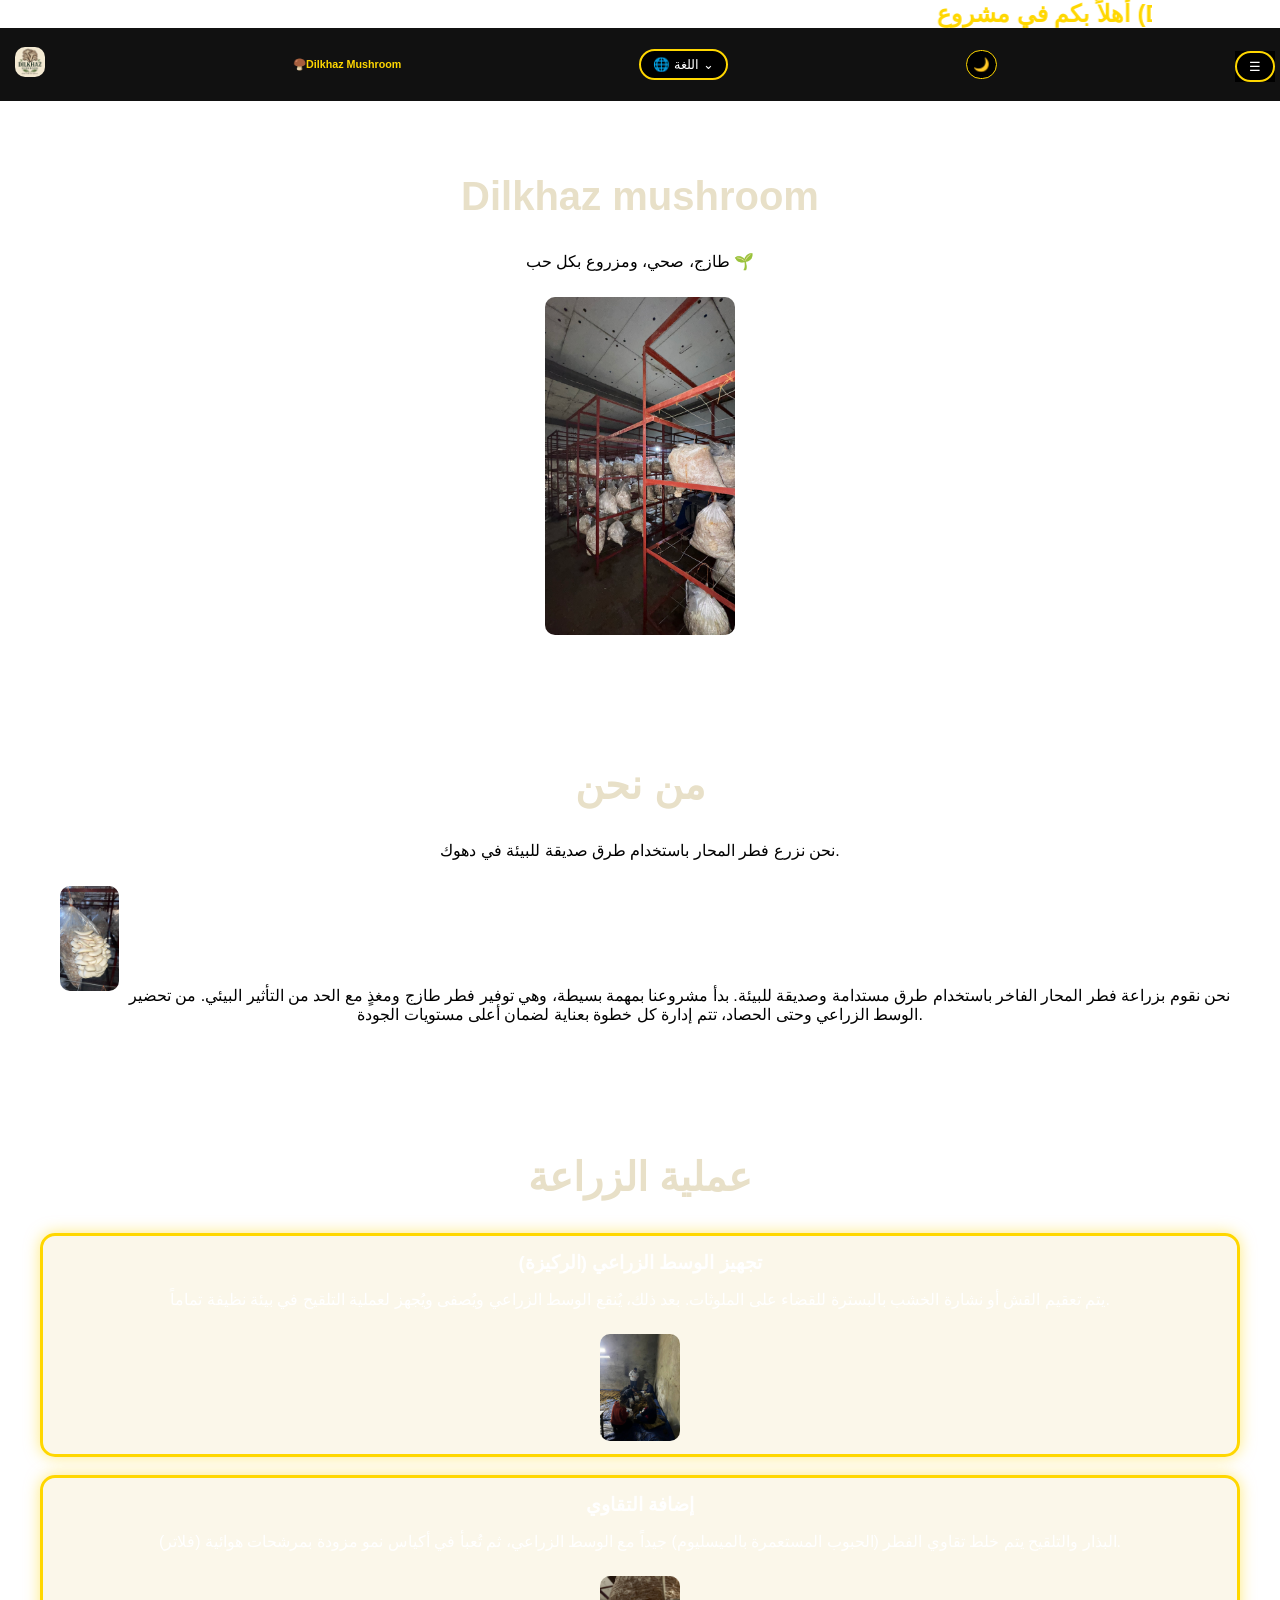
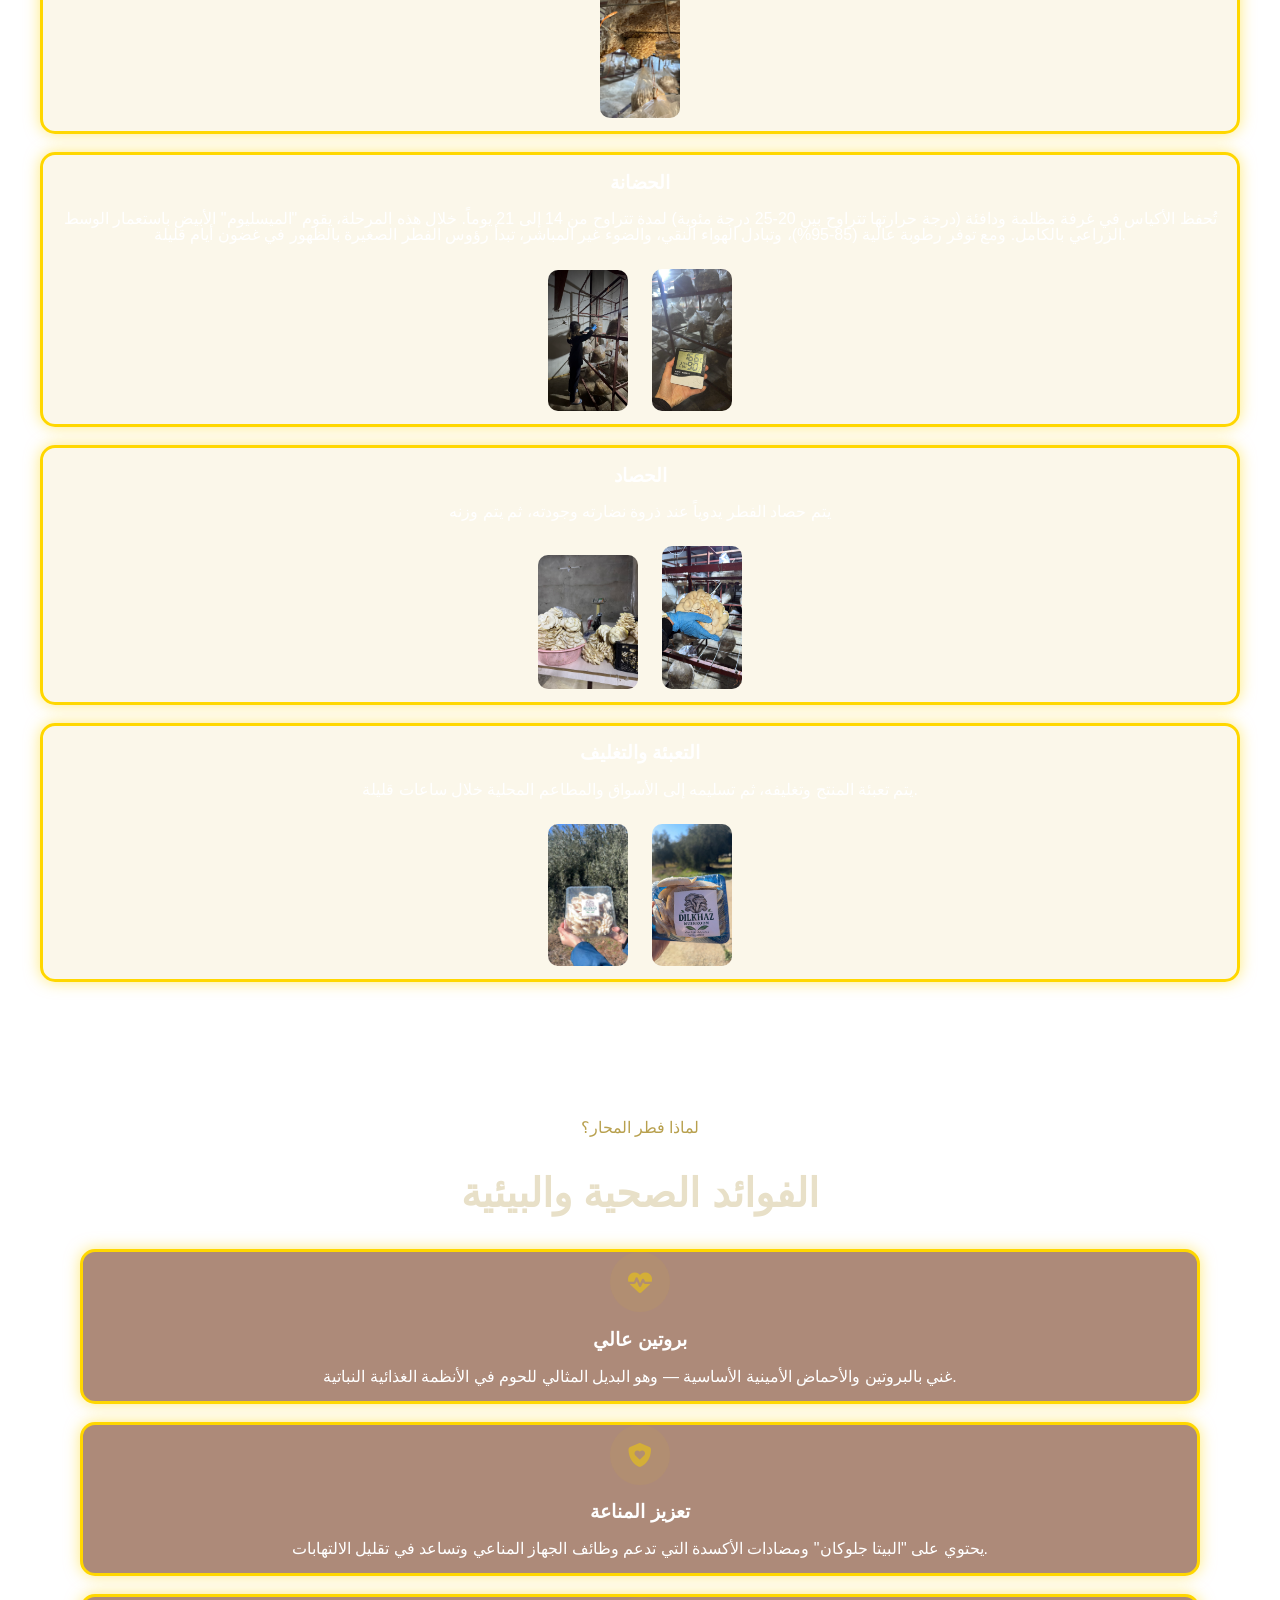
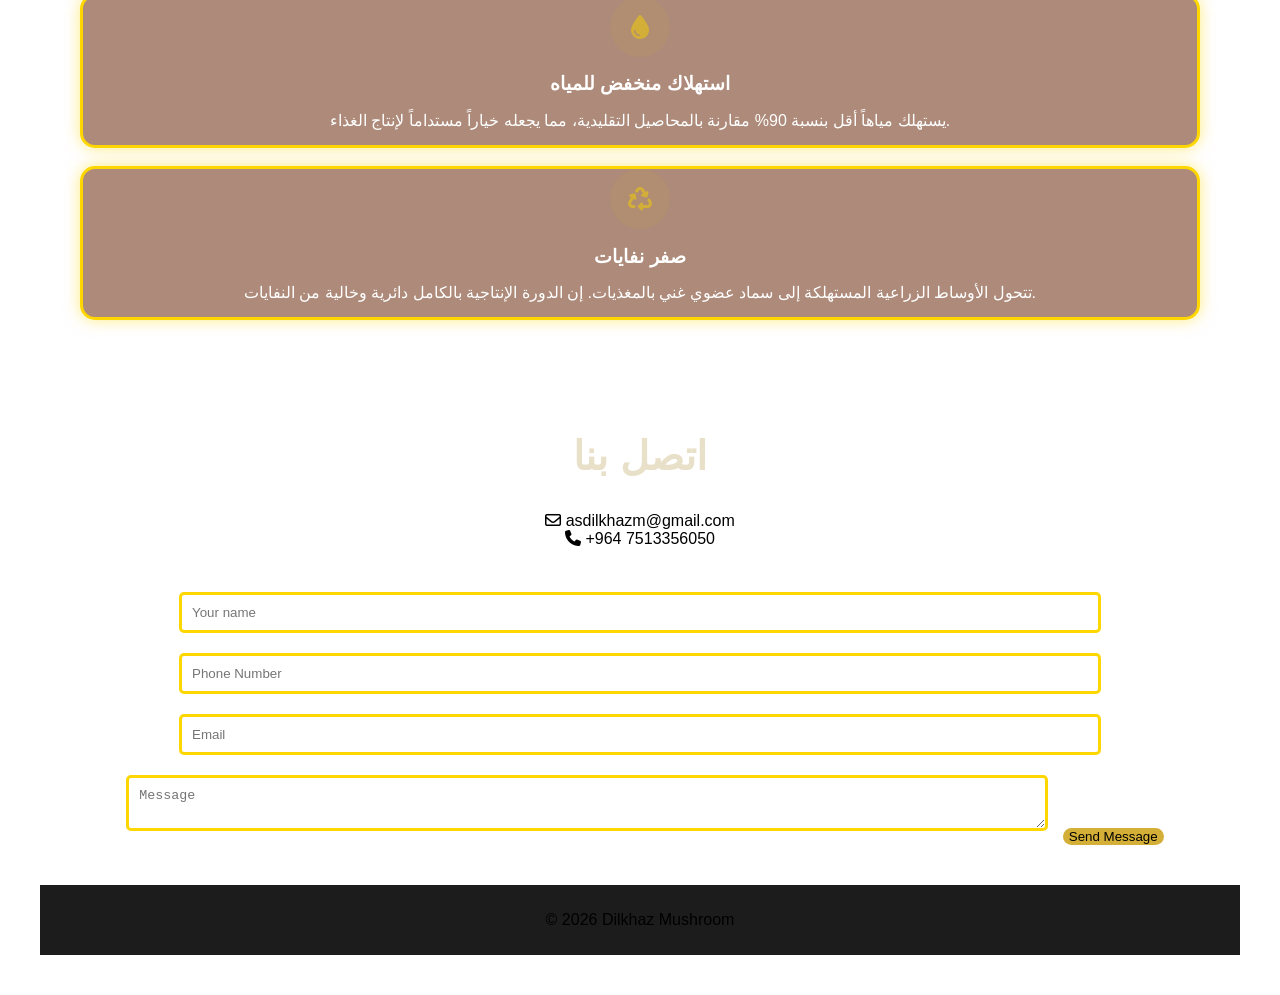
==== ar.html @ 02b61dce "Add files via upload" ====
<!DOCTYPE html>
<html lang="en">
<head>
  <meta charset="UTF-8">
  <meta name="viewport" content="width=device-width, initial-scale=1.0">
  <title>Dilkhaz Mushroom</title>



  <!-- CSS -->
  <link rel="stylesheet" href="style.css">


  <!-- Icons -->
  <link rel="stylesheet" href="https://cdnjs.cloudflare.com/ajax/libs/font-awesome/6.5.0/css/all.min.css">

</head>


<body>
<div class="div1">

    <marquee>أهلاً بكم في مشروع (Dilkhaz Mushrooms) </marquee>

</div>


<header class="header">






<!-- LOGO -->
  <div class="logo-area">
   <a href="https://www.instagram.com/dilkhaz_mushroom?igsh=MWZjbmp4eGR4aWFidQ%3D%3D&utm_source=qr" target="_blank">
     
    <img src="logo.png" class="logo">
    </a>
  </div>
<h6>🍄‍🟫Dilkhaz Mushroom</h6>







<!-- LANGUAGE BUTTON -->
<div class="lang-container">
<button onclick="toggleLang()" class="lang-btn">🌐 اللغة ⌄</button>

      <ul id="langMenu" class="lang-menu">
        <li><a href="ku.html">کوردی</a></li>
        <li><a href="index.html">English</a></li>
        <li><a href="ar.html">العربية</a></li>
      </ul>
    </div>




<!-- RIGHT CONTROLS -->


  <div class="theme-container">
    <button id="themeToggle">🌙</button> </div>

  
  <!-- TOP CONTROLS -->
<div class="top-controls">

  <!-- MENU BUTTON -->
  <button class="menu-btn" onclick="toggleMenu()">☰</button>

  <!-- MENU BOX -->
  <div id="menuList" class="menu-list">

    <a href="#home">الرئيسية</a>
    <a href="#about">من نحن</a>
    <a href="#process">العملية</a>
<a href="#benefits">  فوائد الفطر </a>
    <a href="#contact"> تواصل معنا</a>

  </div>

</div>
   


</header> 



<!-- HOME -->






<section id="home">
    <h2 class="font-display font-bold" style="font-size: 2.5rem; color: #e8e0c8;">Dilkhaz mushroom</h2>



  <p>طازج، صحي، ومزروع بكل حب 🌱</p>
  <img src="pre9.jpeg" width="190">
</section>

<!-- ABOUT -->
<section id="about">
    <h2 class="font-display font-bold" style="font-size: 2.5rem; color: #e8e0c8;">من نحن</h2>


  
  <p>




نحن نزرع فطر المحار باستخدام طرق صديقة للبيئة في دهوك.</p>

<p>  <img src="mush.jpeg" width="59">نحن نقوم بزراعة فطر المحار الفاخر باستخدام طرق مستدامة وصديقة للبيئة.
بدأ مشروعنا بمهمة بسيطة، وهي توفير فطر طازج ومغذٍ مع الحد من التأثير البيئي.
من تحضير الوسط الزراعي وحتى الحصاد، تتم إدارة كل خطوة بعناية لضمان أعلى مستويات الجودة.</p>

</section>

<!-- PROCESS -->


<section id="process">
      <h2 class="font-display font-bold" style="font-size: 2.5rem; color: #e8e0c8;">عملية الزراعة</h2>




<div class="paragraph-box">

  <h3>تجهيز الوسط الزراعي (الركيزة)</h3>
<p>يتم تعقيم القش أو نشارة الخشب بالبسترة للقضاء على الملوثات. بعد ذلك، يُنقع الوسط الزراعي ويُصفى ويُجهز لعملية التلقيح في بيئة نظيفة تماماً.</p>
  <img src="pre.jpeg" width="80">
</div>
<br>
<div class="paragraph-box">

  <h3>إضافة التقاوي</h3>
<p>البذار والتلقيح
يتم خلط تقاوي الفطر (الحبوب المستعمرة بالميسليوم) جيداً مع الوسط الزراعي، ثم تُعبأ في أكياس نمو مزودة بمرشحات هوائية (فلاتر).</p>
  <img src="pre2.jpeg" width="80">
</div>
<br>

<div class="paragraph-box">

  <h3>الحضانة</h3>
<p>
تُحفظ الأكياس في غرفة مظلمة ودافئة (درجة حرارتها تتراوح بين 20-25 درجة مئوية) لمدة تتراوح من 14 إلى 21 يوماً. خلال هذه المرحلة، يقوم "الميسليوم" الأبيض باستعمار الوسط الزراعي بالكامل. ومع توفر رطوبة عالية (85-95%)، وتبادل الهواء النقي، والضوء غير المباشر، تبدأ رؤوس الفطر الصغيرة بالظهور في غضون أيام قليلة.</p>
  <img src="pre3.jpeg" width="80">
  <img src="pre10.jpeg" width="80">
</div>

<br>

<div class="paragraph-box">
  <h3>الحصاد</h3>
<p>يتم حصاد الفطر يدوياً عند ذروة نضارته وجودته، ثم يتم وزنه</p>
  <img src="pre4.jpeg" width="100">
  <img src="pre8.jpeg" width="80">
</div>
<br>
<div class="paragraph-box">
  <h3>التعبئة والتغليف</h3>
<p>يتم تعبئة المنتج وتغليفه، ثم تسليمه إلى الأسواق والمطاعم المحلية خلال ساعات قليلة.</p>

  <img src="pre5.jpeg" width="80">
  <img src="pre6.jpeg" width="80">
</section>
</div>


<section id="benefits">


<!-- Benefits -->
   <section id="benefits" class="section-dark">
    <div class="max-w-6xl mx-auto px-6 py-24">
     <div class="text-center mb-16 scroll-reveal">
      <p class="text-sm tracking-[0.3em] uppercase font-medium mb-4" style="color: #b8a04e;">لماذا فطر المحار؟</p>
      <h2 class="font-display font-bold" style="font-size: 2.5rem; color: #e8e0c8;">الفوائد الصحية والبيئية</h2>



<!-- Card 1: High Protein -->
<div class="card">
    <div class="icon-container">
        <i class="fa-solid fa-heart-pulse"></i>
    </div>
    <h3>بروتين عالي</h3>
    <p>غني بالبروتين والأحماض الأمينية الأساسية — وهو البديل المثالي للحوم في الأنظمة الغذائية النباتية.</p>
</div>
<br>

<!-- Card 2: Immune Boost -->
<div class="card">
    <div class="icon-container">
        <i class="fa-solid fa-shield-heart"></i>
    </div>
    <h3>تعزيز المناعة</h3>
    <p>يحتوي على "البيتا جلوكان" ومضادات الأكسدة التي تدعم وظائف الجهاز المناعي وتساعد في تقليل الالتهابات.</p>
</div> 
<br>

<!-- Card 3: Low Water Use -->
<div class="card">
    <div class="icon-container">
        <!-- ئەڤە ئایکۆنێ دلوپا ئاڤێ یە -->
        <i class="fa-solid fa-droplet"></i>
    </div>
    <h3>استهلاك منخفض للمياه</h3>
    <p>يستهلك مياهاً أقل بنسبة 90% مقارنة بالمحاصيل التقليدية، مما يجعله خياراً مستداماً لإنتاج الغذاء.</p>
</div>
<br>

<!-- Card 4: Zero Waste -->
<div class="card">
    <div class="icon-container">
        <!-- ئەڤە ئایکۆنێ دووبارە بکارئینانێ یە (Recycle) -->
        <i class="fa-solid fa-recycle"></i>
    </div>
    <h3>صفر نفايات</h3>
    <p>تتحول الأوساط الزراعية المستهلكة إلى سماد عضوي غني بالمغذيات. إن الدورة الإنتاجية بالكامل دائرية وخالية من النفايات.</p>
</div>

</section>







<!-- CONTACT -->
<section id="contact">
      <h2 class="font-display font-bold" style="font-size: 2.5rem; color: #e8e0c8;">اتصل بنا</h2>


  <p>
    <i class="fa-regular fa-envelope"></i> asdilkhazm@gmail.com <br>
    <i class="fa-solid fa-phone"></i> +964 7513356050
  </p>


  <a href="https://www.instagram.com/dilkhaz_mushroom" target="_blank">
    <i class="fab fa-instagram"></i> Dilkhaz Mushroom
  </a>

 <!-- ناڤ نیشانا فۆرمێ بگوهۆڕە بۆ ئەڤێ -->
<form action="https://api.web3forms.com/submit" method="POST">

    <!-- ئەڤ کۆدێ ل خوارێ ل دەسپێکا فۆرمێ زێدە بکە و و کلیل خۆ ل جھێ Access_Key دانیە -->
    <input type="hidden" name="access_key" value="تێرە کلیلەکا خۆ دانیە">

    <!-- دڤێت هەر خانەکا (input) ناڤەکێ (name) هەبیت دا پێزانین بهێن -->
    <input type="text" name="name" placeholder="Your name" required>
    <input type="text" name="phone" placeholder="Phone Number" required>
    <input type="email" name="email" placeholder="Email" required>
    <textarea name="message" placeholder="Message" required></textarea>

    <button type="submit">Send Message</button>
</form>
</section>

<footer>
  <p>&copy; 2026 Dilkhaz Mushroom</p>
</footer>

<!-- JAVASCRIPT -->
<script>
function toggleMenu() {
  let menu = document.getElementById("menuList");
  menu.style.display = (menu.style.display === "block") ? "none" : "block";
}

function toggleLang() {
  let menu = document.getElementById("langMenu");
  menu.style.display = (menu.style.display === "block") ? "none" : "block";
}

// DARK MODE
const toggle = document.getElementById("themeToggle");

if (localStorage.getItem("theme") === "dark") {
  document.body.classList.add("dark");
  toggle.innerHTML = "☀️";
}

toggle.onclick = function () {
  document.body.classList.toggle("dark");

  if (document.body.classList.contains("dark")) {
    localStorage.setItem("theme", "dark");
    toggle.innerHTML = "☀️";
  } else {
    localStorage.setItem("theme", "light");
    toggle.innerHTML = "🌙";
  }
};
</script>
<script>
function toggleMenu() {
  document.getElementById("menuList").classList.toggle("active");
}
</script>
<script>
function toggleLang() {
  document.getElementById("langMenu").style.display =
    document.getElementById("langMenu").style.display === "block"
    ? "none"
    : "block";
}
</script>
<script>
function toggleMenu() {
  let menu = document.getElementById("menuList");

  if (menu.style.display === "block") {
    menu.style.display = "none";
  } else {
    menu.style.display = "block";
  }
}
</script>



</body>
</html>
---- style.css ----
body {
  margin: 0;
  font-family: Arial;
  background: #0b0b05;
  color: white;
}




/* HEADER */
.header {
  display: flex;
  justify-content: space-between;
  align-items: center;
  padding: 5px;
  background: #111;



position:sticky;
top:0;

}


/* LOGO */
.logo {
  color: #d4af37;
  font-size: 5px;
}

h1, h2 ,h6{
  color: gold;
}

section {
  padding: 40px;
  text-align: center;
}
img {
  margin: 10px;
  border-radius: 10px;
}

input, textarea {
  width: 80%;
  padding: 10px;
  margin: 10px;
  border-radius: 5px;
  border: none;
border: 3px solid gold; 
}

footer {
  background: #1c1c1c;
  padding: 10px;
}


/* Default = Light mode */
body {
  background-color: white;
  color: black;
  transition: 0.3s;
}

/* Dark mode */
body.dark {
  background-color: #121212;
  color: white;
}

/* Example card */
.card {
  background: #f5f5f5;
  padding: 10px;
}

body.dark .card {
  background: #1e1e1e;
}


li{display:inline-block;
margin:20px 20px;
}
.icons{

font-size:40px;
display:inline;
margin-left:200px;

}

a:link{color:white;}
a:visited{color:white;}
a:hover{color:red;
background-color:
#397F31;
padding: 10px 20px;}
a:active{color:red;}

a{text-decoration:none;}
div.album img{
height:200px;
width:300px;}



body {
  margin: 0;
  font-family: Arial;
}
/* LOGO CENTER */
.logo-area {
  text-align: left;
}
.logo {
  width: 30px;
}









/* TOP RIGHT BUTTONS */
.top-controls {
  position: relative;
background-color: black;


  right: 0px;
  top: 2px;
  display: flex;
  gap: 10px;
}


/* BUTTON STYLE */
.top-controls button {
  background-color: black;
  color: white;
  border: 2px solid gold;
  padding: 6px 12px;
  border-radius: 20px;
  cursor: pointer;
}








/* LIGHT MODE */
.light-mode {
  background: white;
  color: black;
}

.light-mode .header {
  background: #f5f5f5;
  color: black;
}

.light-mode nav a {
  color: black;
}

.menu-list {
  position: fixed;
  top: 0;
  right: -250px; /* hidden */
  width: 250px;
  height: 100%;
  background-color: black;
  transition: 0.3s;
background: black;
}


.menu-list {
  display: none;
  position: absolute;
  top: 45px;
  right: 0;
  background-color: #000;
  width: 150px;
  border-radius: 10px;
  box-shadow: 0 0 10px rgba(0,0,0,0.5);
}






.menu-list a {
  display: block;
background: #000;   /* black background */
  color: white;
  padding: 12px;
margin: 5px 5px;   /* space between items */
  border-radius: 10px;
  text-decoration: none;
}



.menu-list a.active {
  background: yellow;
  color: black;
}







.lang-box {
  position: relative;
}

.lang-btn {
  background: black;
  color: white;
  border: 2px solid gold;
  padding: 6px 12px;
  border-radius: 20px;
  cursor: pointer;
}

/* DROPDOWN BOX */
.lang-menu {
  display: none;
  position: absolute;
  top: 45px;
  center: 46px;
  background: #111;
  border-radius: 10px;
  width: 120px;
  box-shadow: 0 0 10px rgba(0,0,0,0.5);
}

/* ITEMS */
.lang-menu p {
  margin: 0;
  padding: 15px;
  color: white;
  cursor: pointer;
  text-align: center;
}

.lang-menu p:hover {
  background: #222;
}

.paragraph-box 
{background:rgba(212, 175, 55, 0.1);/* rich brown */
padding: 0px;
margin: 0px;
border: 3px solid gold;/* thick gold border */
border-radius: 15px;
color: #fff;
text-align: center;
line-height: 1;
box-shadow: 0 0 15px rgba(255,215,0,0.5);
}

/* TEXT BOX*/


.div1 {

  width: 90%; /* nice spacing */
display: flex;
}

/* MARQUEE TEXT */

.div1 marquee {

  color: gold;

  font-size: 24px;

  font-weight: bold;


}


button {
  background: #d4af37; /* gold */
  color: black;
  border: none;
border-radius: 20px;
  
  
  cursor: pointer;
}

/* Hover effect (nice) */
button:hover {
  background: #ffd700; /* brighter gold */
}



.icon-container {
    background-color: rgba(212, 175, 55, 0.1); /* رەنگێ زەفتێ کاڵ بۆ پاشبنەما */
    width: 100px;
    height: 100px;
    border-radius: 50%; /* بۆ ئەوەی ببیتە بازنە */
    display: flex;
    justify-content: center;
    align-items: center;
    margin: 0 auto 15px; /* بۆ ئێکستن و دویرکەفتن ژ نڤیسێ */
}

.icon-container i {
    color: #d4af37; /* رەنگێ ئایکۆنی (زەفتی) */
    font-size: 24px;
}


/* ئەڤە بۆ درستکرنا بازنێ دەوروبەری ئایکۆنی یە */
.icon-container {
    background-color: rgba(212, 175, 55, 0.1); /* رەنگێ زەفتێ کاڵ بۆ پاشبنەما */
    width: 60px;
    height: 60px;
    border-radius: 50%; /* بۆ ئەوی ببیتە بازنە */
    display: flex;
    justify-content: center;
    align-items: center;
    margin: 0 auto 15px; /* بۆ ئێکستن و دویرکەفتن ژ نڤیسێ */

}

/* ئەڤە بۆ رەنگ و مەزناهیا ئایکۆنی یە */
.icon-container i {
    color: #d4af37; /* رەنگێ زەفتی یێ ئایکۆنی */
    font-size: 24px;

}

.card {
  background:#AD8A79;              /* rich brown */
  padding: 0px;
  margin: 0px;
  border: 3px solid gold;          /* thick gold border */
  border-radius: 15px;
  color: #fff;
  text-align: center;
  line-height: 1;
  box-shadow: 0 0 15px rgba(255,215,0,0.5);
}

--------



-----------
.theme-container {
  position: absolute;
  top: 10px;
  left: 10px; /* LEFT side like your image */
  display: flex;
  flex-direction: column; /* one under another */
  gap: 10px;
}

/* same button style */
.theme-container button,
.lang-control {
  background: black;
  color: white;
  border: 1px solid gold;
  padding: 6px 6px;
  border-radius: 20px;
  cursor: pointer;
}

/* optional hover */
.theme-container button:hover,
.lang-control:hover {
  background: #222;
}
---------------------------
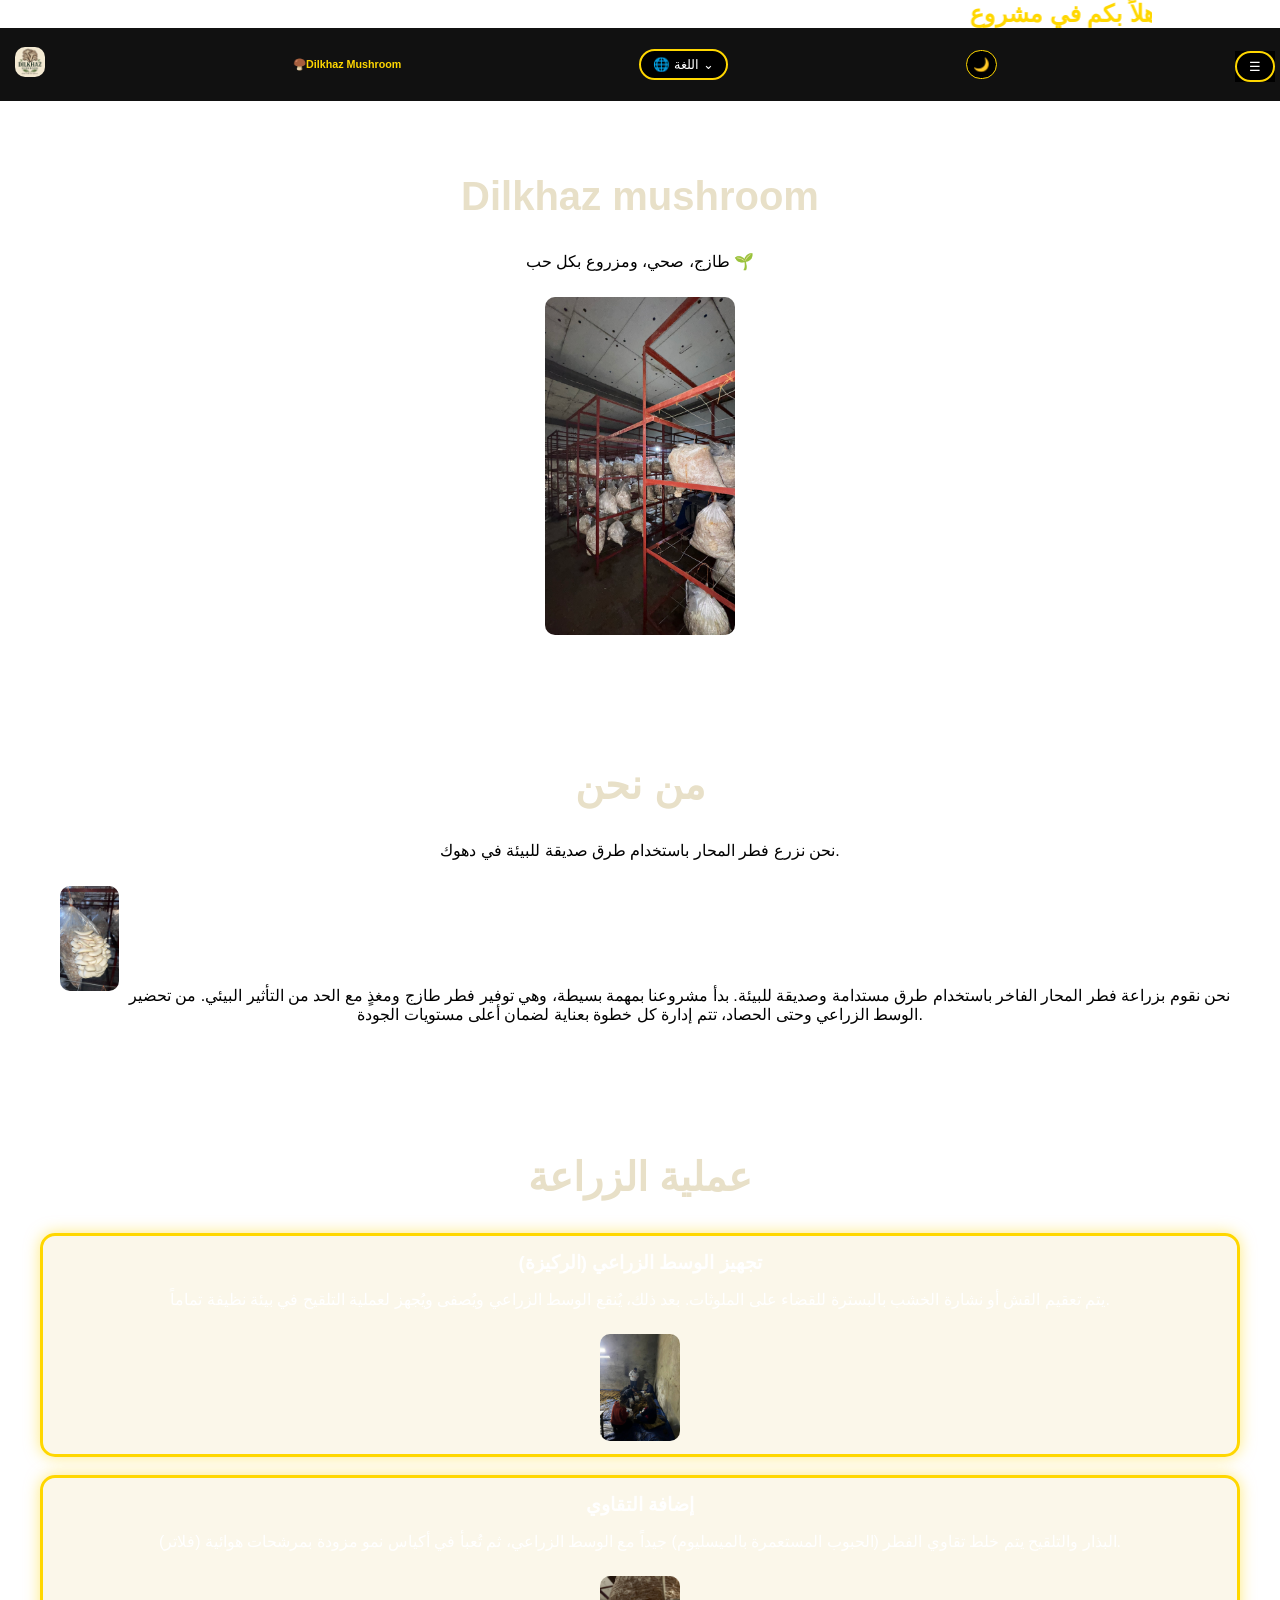
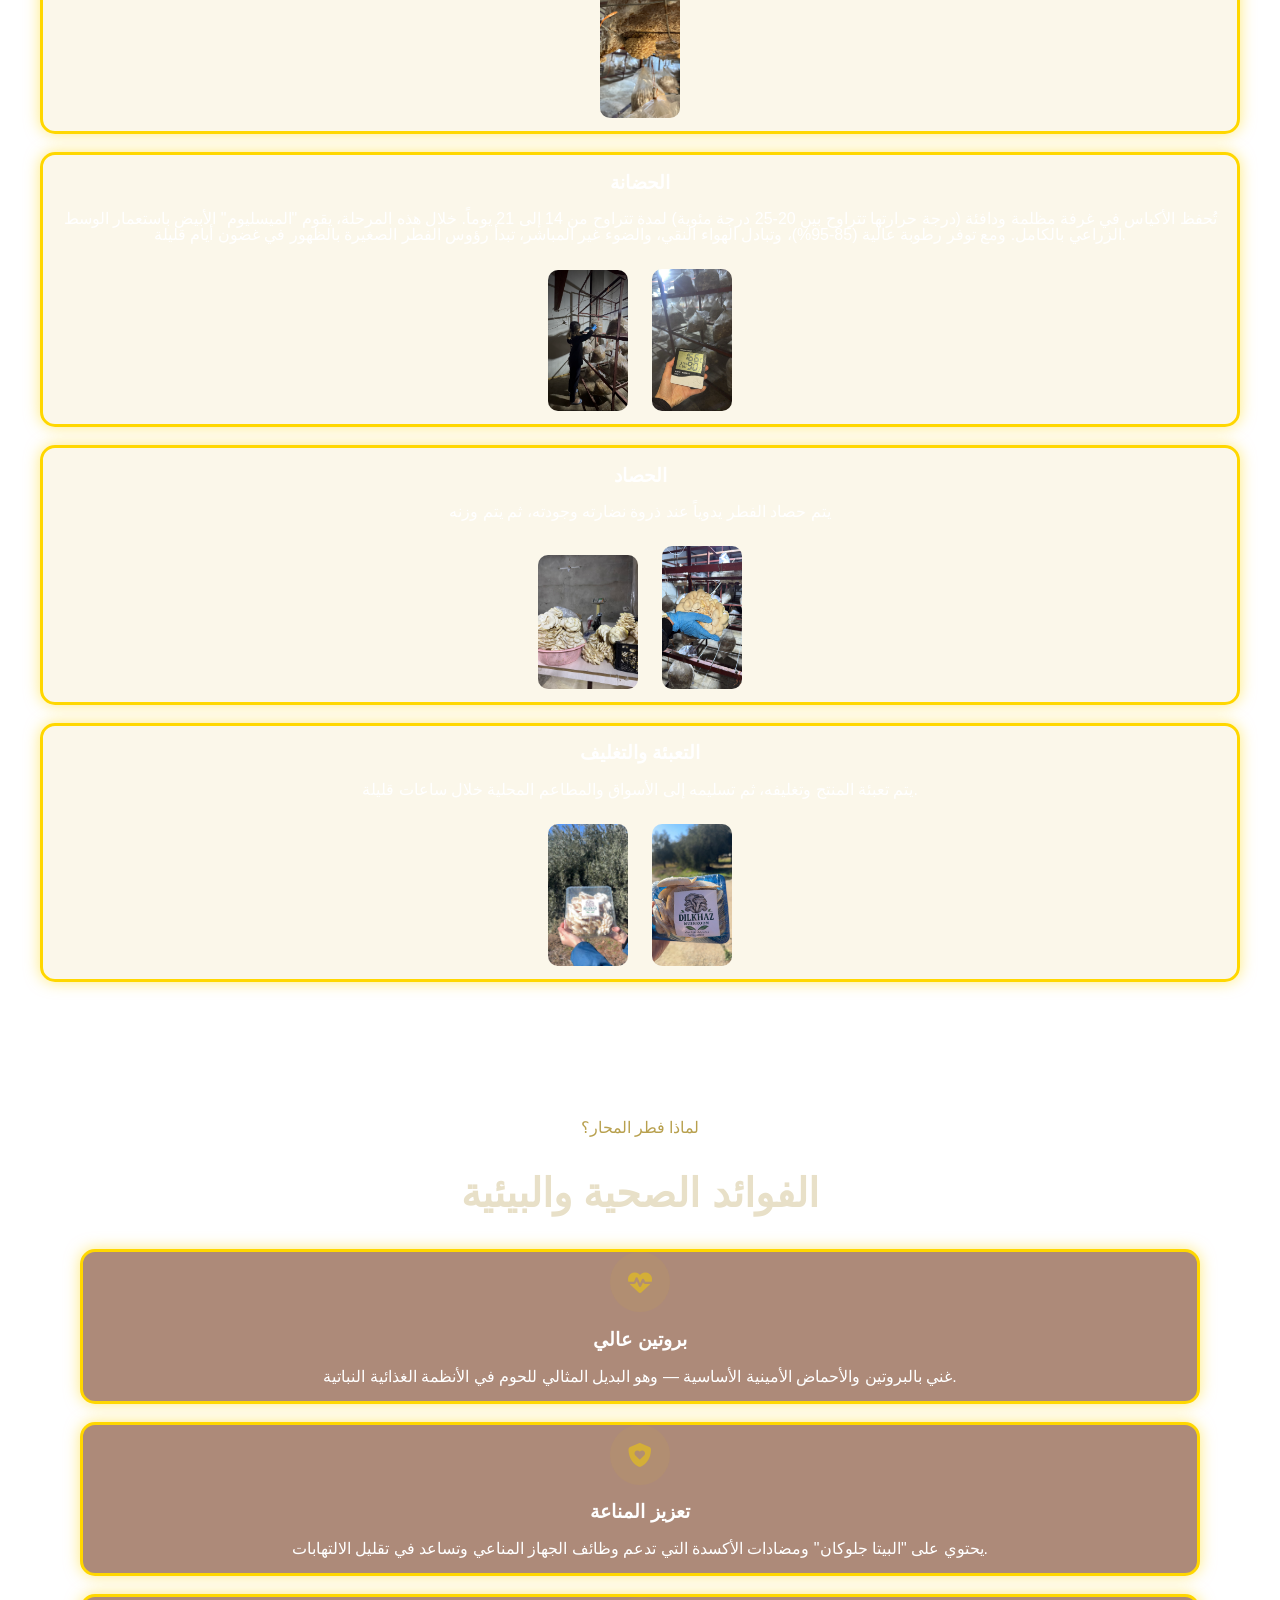
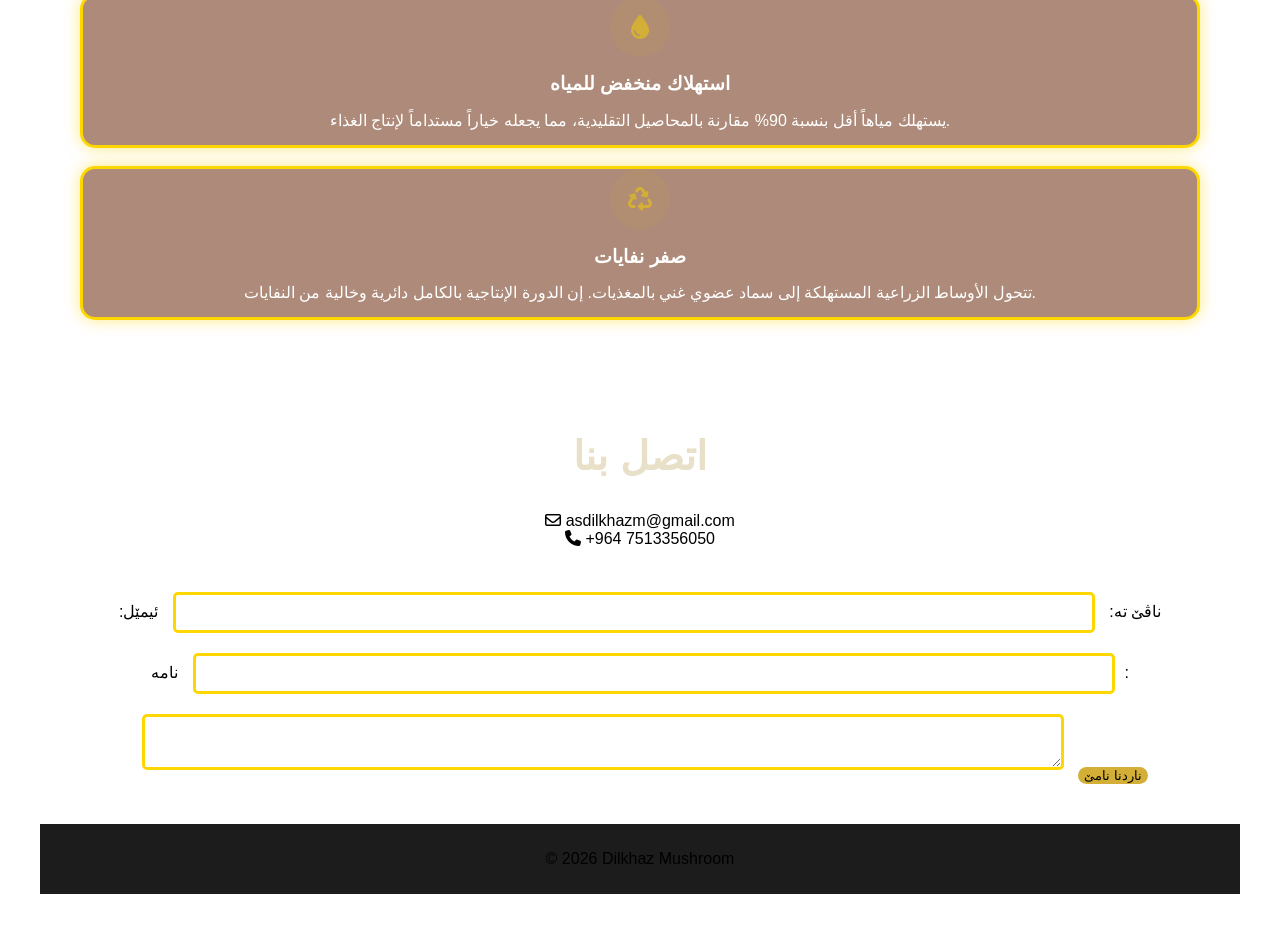
==== commit 7e45accc: "Replace old contact form with new Netlify form" ====
--- a/ar.html
+++ b/ar.html
@@ -257,20 +257,27 @@
     <i class="fab fa-instagram"></i> Dilkhaz Mushroom
   </a>
 
- <!-- ناڤ نیشانا فۆرمێ بگوهۆڕە بۆ ئەڤێ -->
-<form action="https://api.web3forms.com/submit" method="POST">
-
-    <!-- ئەڤ کۆدێ ل خوارێ ل دەسپێکا فۆرمێ زێدە بکە و و کلیل خۆ ل جھێ Access_Key دانیە -->
-    <input type="hidden" name="access_key" value="تێرە کلیلەکا خۆ دانیە">
-
-    <!-- دڤێت هەر خانەکا (input) ناڤەکێ (name) هەبیت دا پێزانین بهێن -->
-    <input type="text" name="name" placeholder="Your name" required>
-    <input type="text" name="phone" placeholder="Phone Number" required>
-    <input type="email" name="email" placeholder="Email" required>
-    <textarea name="message" placeholder="Message" required></textarea>
-
-    <button type="submit">Send Message</button>
+
+
+
+  
+
+
+  <form name="contact" method="POST" data-netlify="true">
+    
+    <label>ناڤێ تە:</label>
+    <input type="text" name="name" required>
+
+    <label>ئیمێل:</label>
+    <input type="email" name="email" required>
+
+    <label>نامە:</label>
+    <textarea name="message" required></textarea>
+
+    <button type="submit">ناردنا نامێ</button>
 </form>
+
+  
 </section>
 
 <footer>
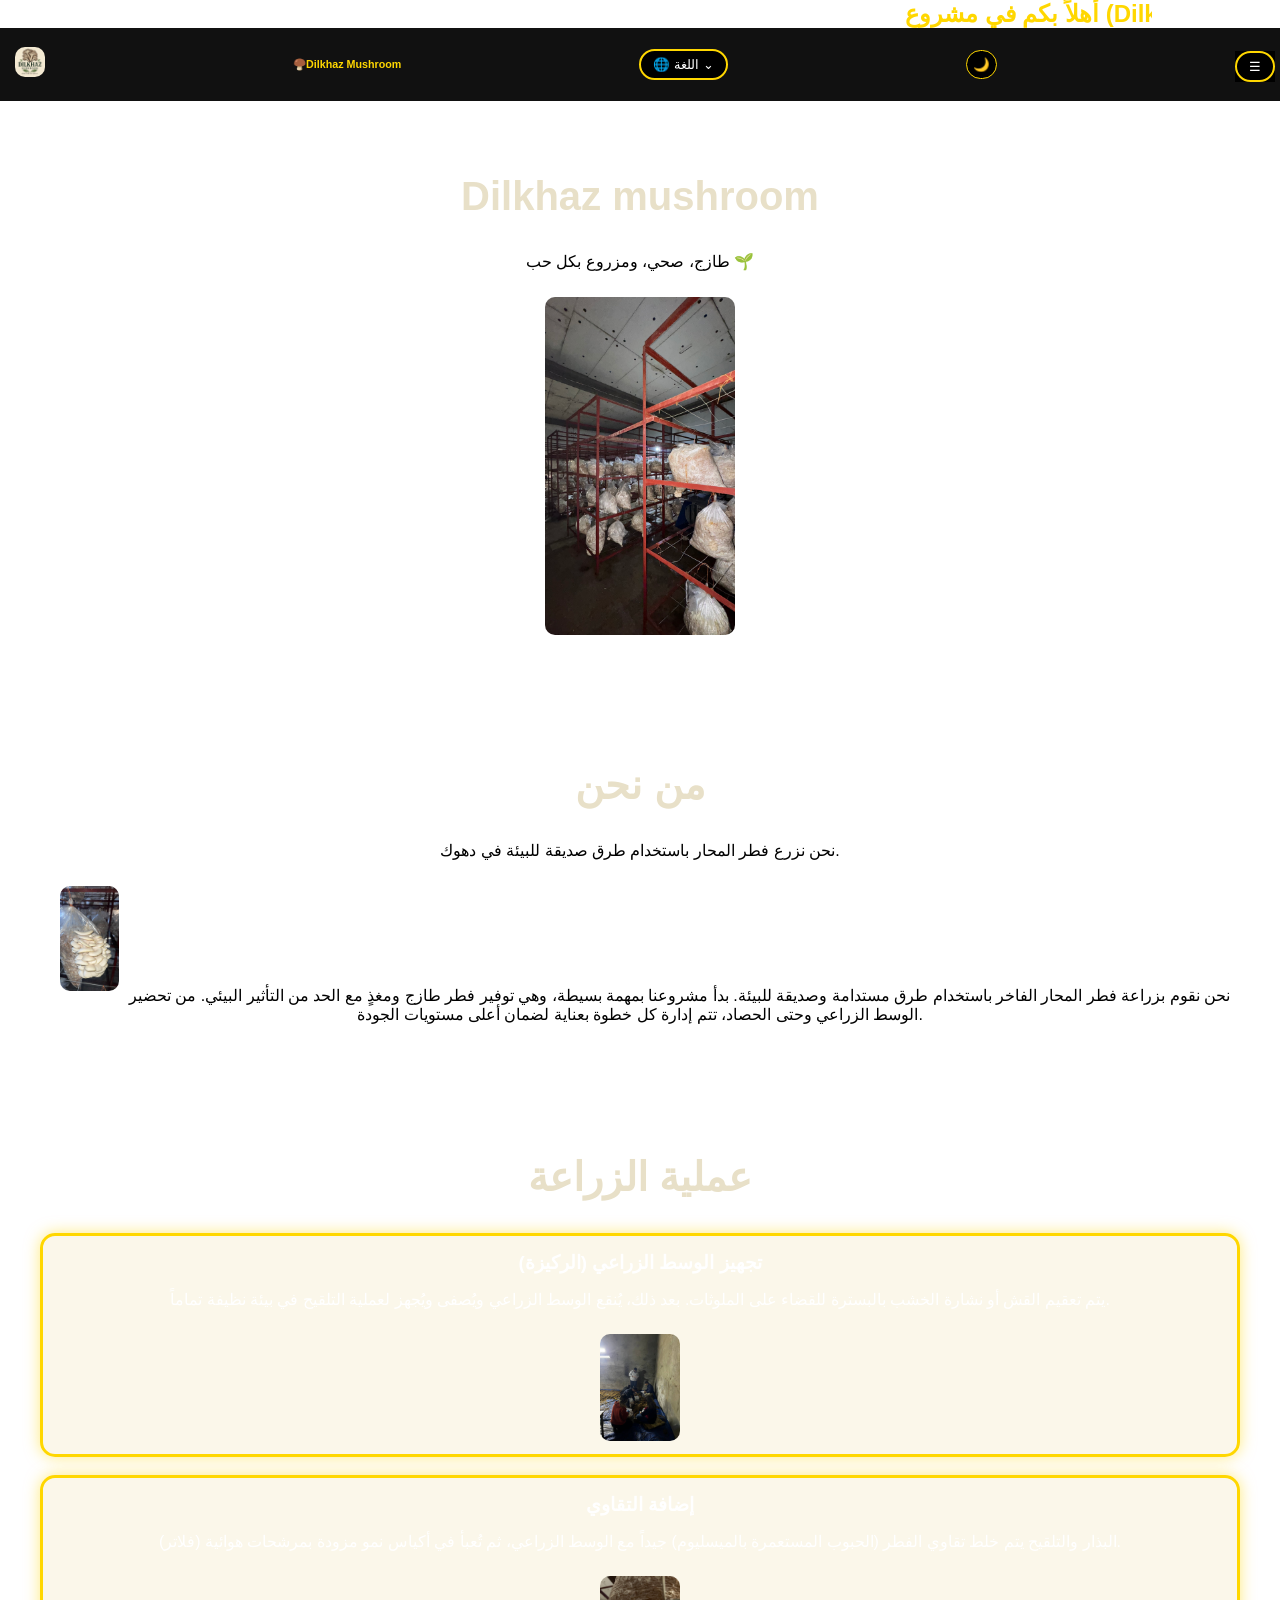
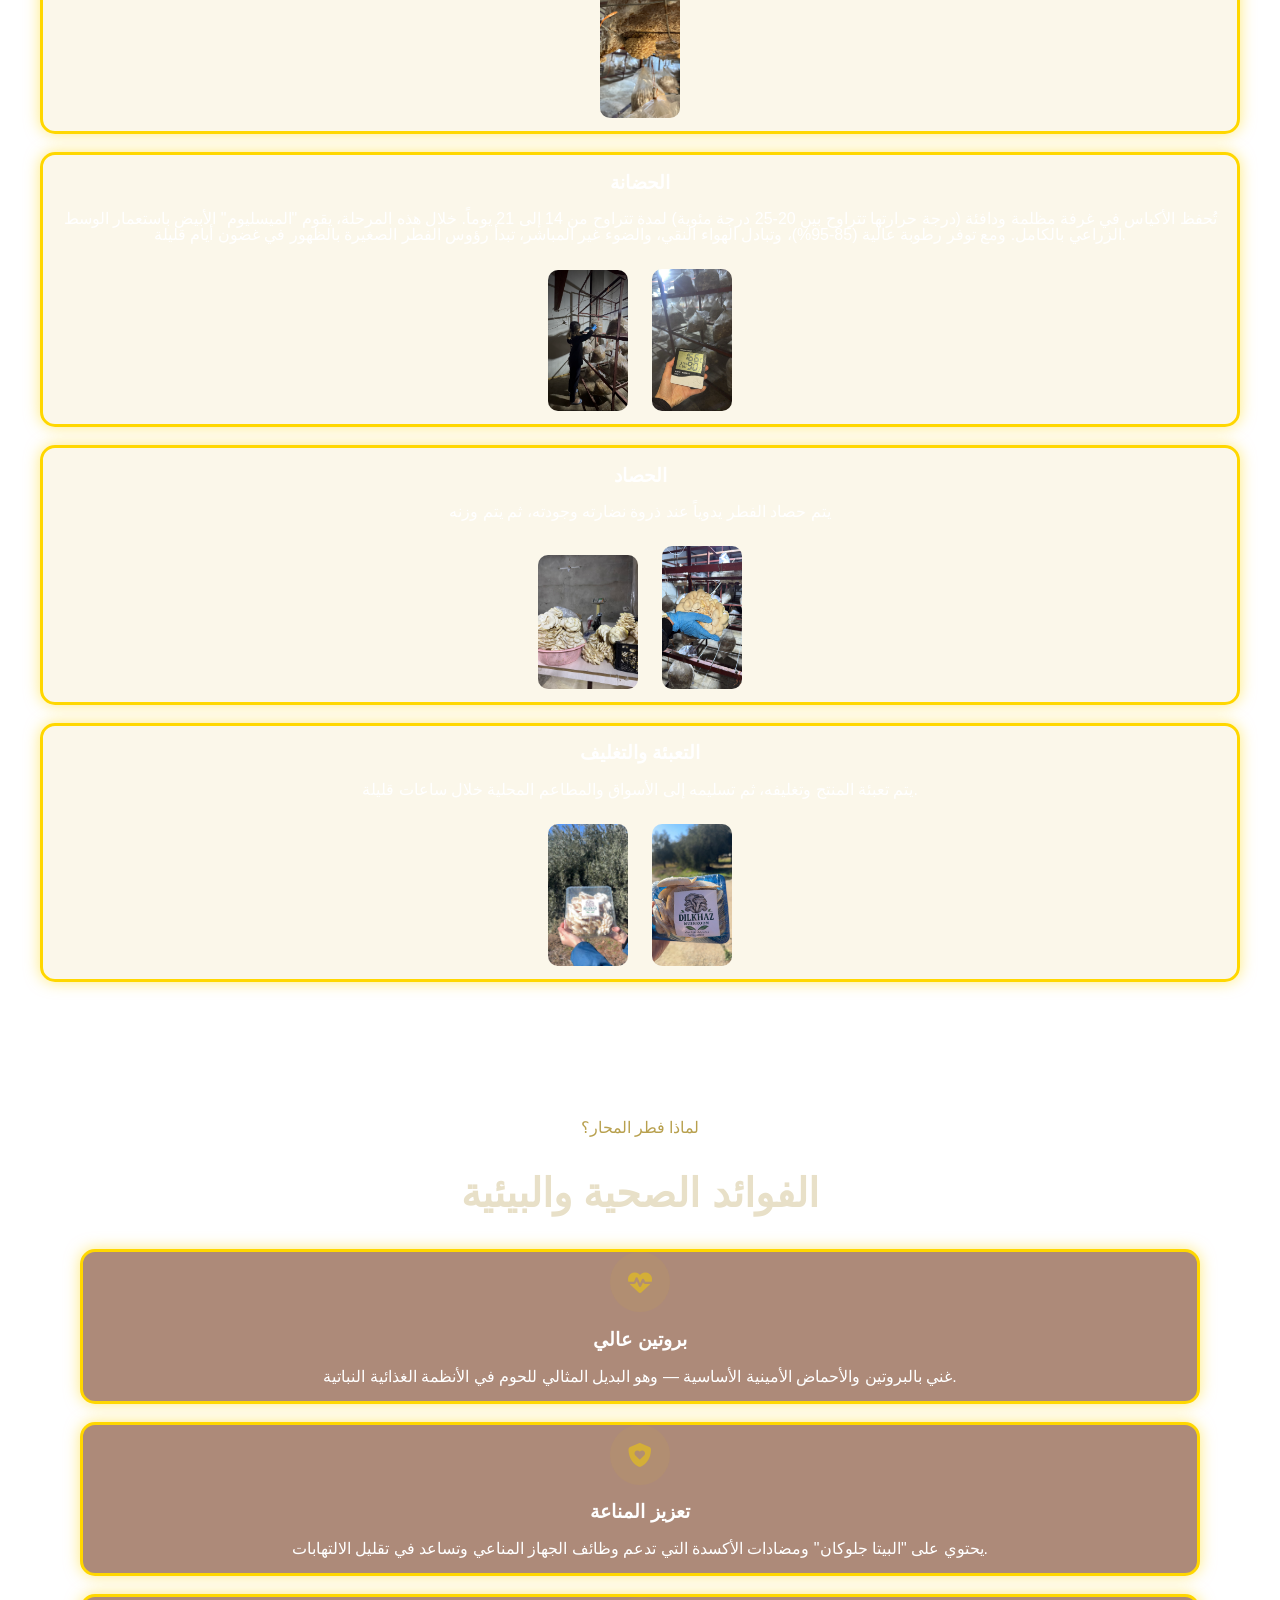
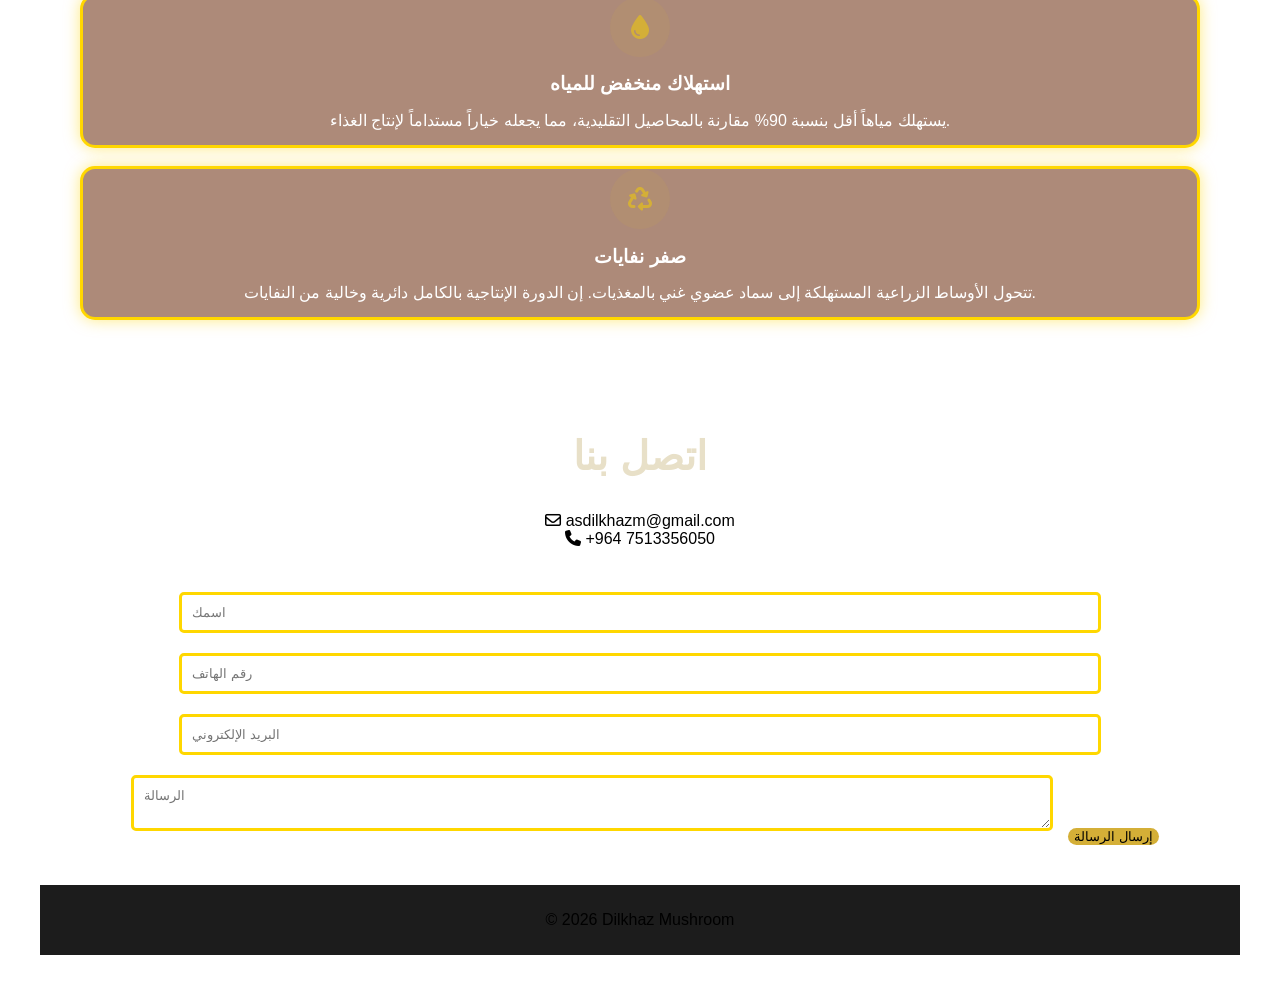
==== commit a140d61e: "Update ar.html" ====
--- a/ar.html
+++ b/ar.html
@@ -265,17 +265,12 @@
 
   <form name="contact" method="POST" data-netlify="true">
     
-    <label>ناڤێ تە:</label>
-    <input type="text" name="name" required>
-
-    <label>ئیمێل:</label>
-    <input type="email" name="email" required>
-
-    <label>نامە:</label>
-    <textarea name="message" required></textarea>
-
-    <button type="submit">ناردنا نامێ</button>
-</form>
+        <input type="text" placeholder="اسمك" required>
+    <input type="tel" placeholder="رقم الهاتف" required>
+    <input type="email" placeholder="البريد الإلكتروني" required>
+    <textarea placeholder="الرسالة"></textarea>
+    <button type="submit">إرسال الرسالة</button>
+  </form>
 
   
 </section>
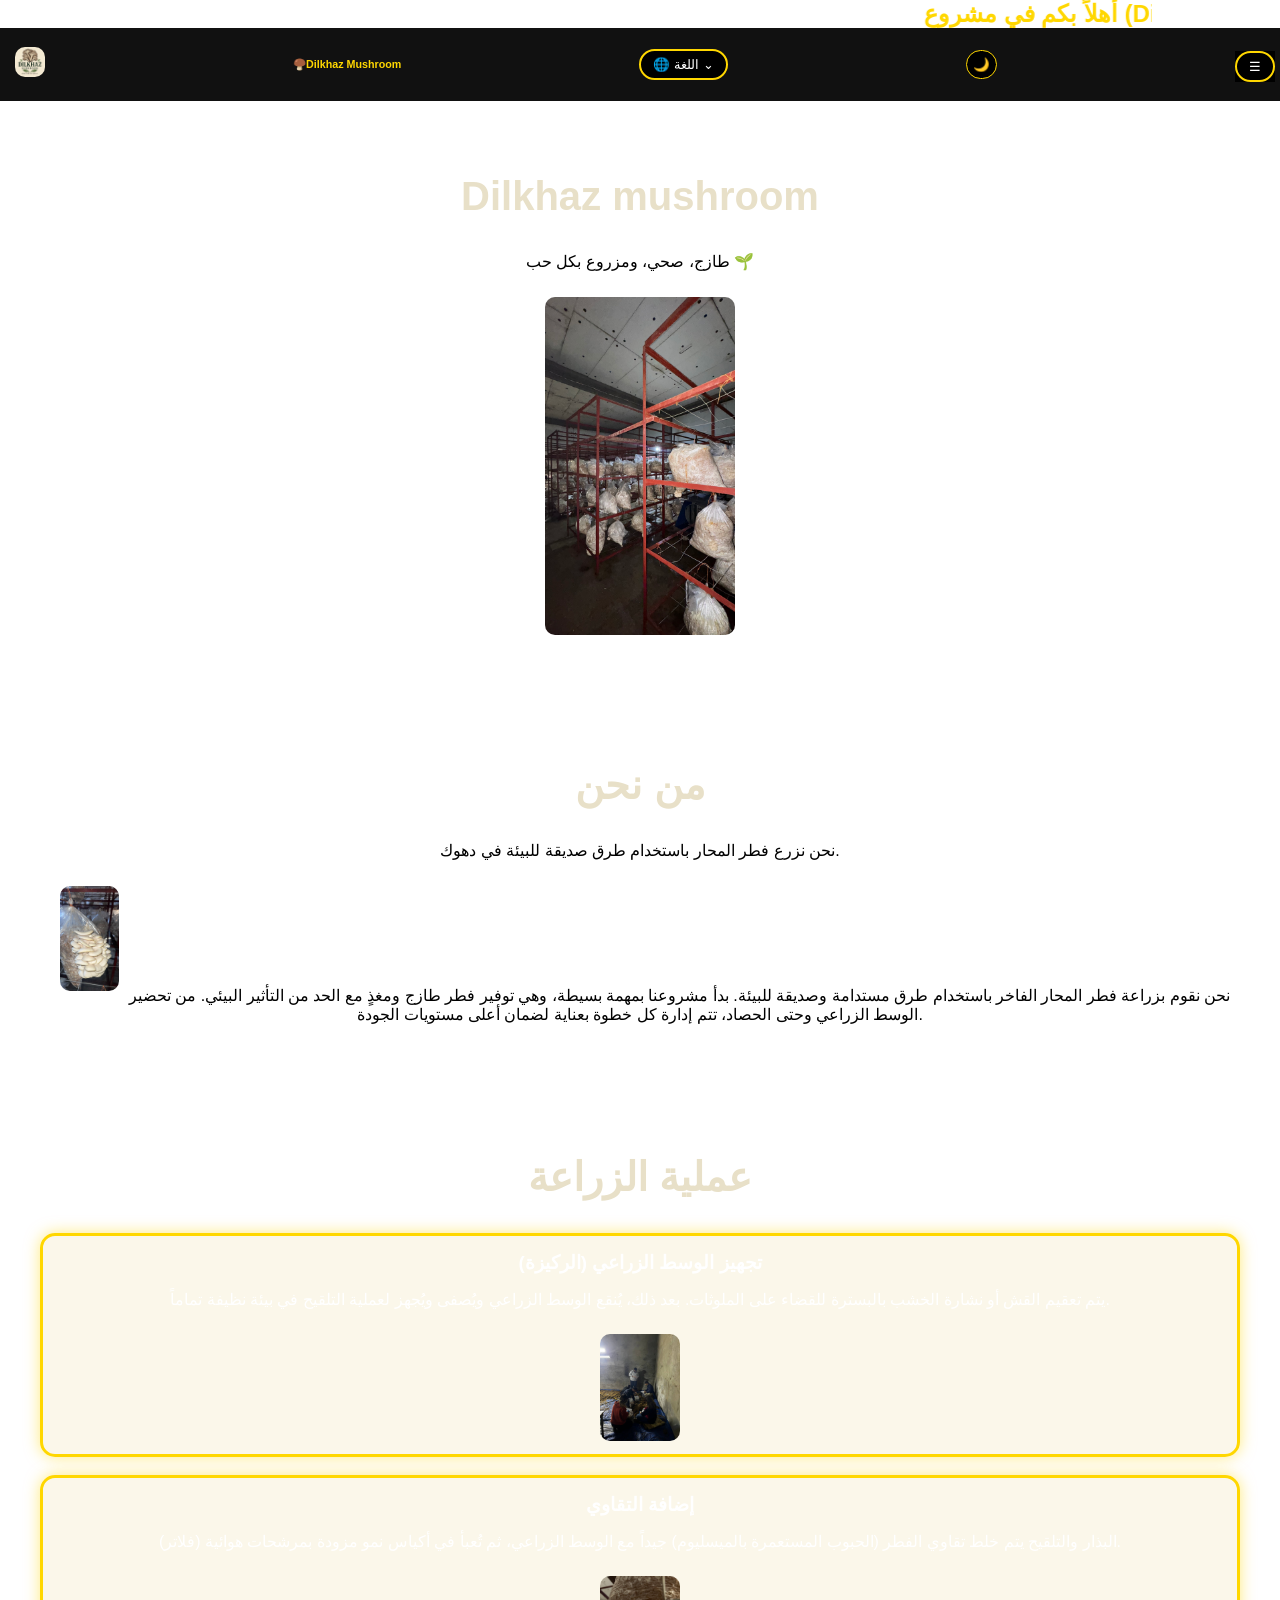
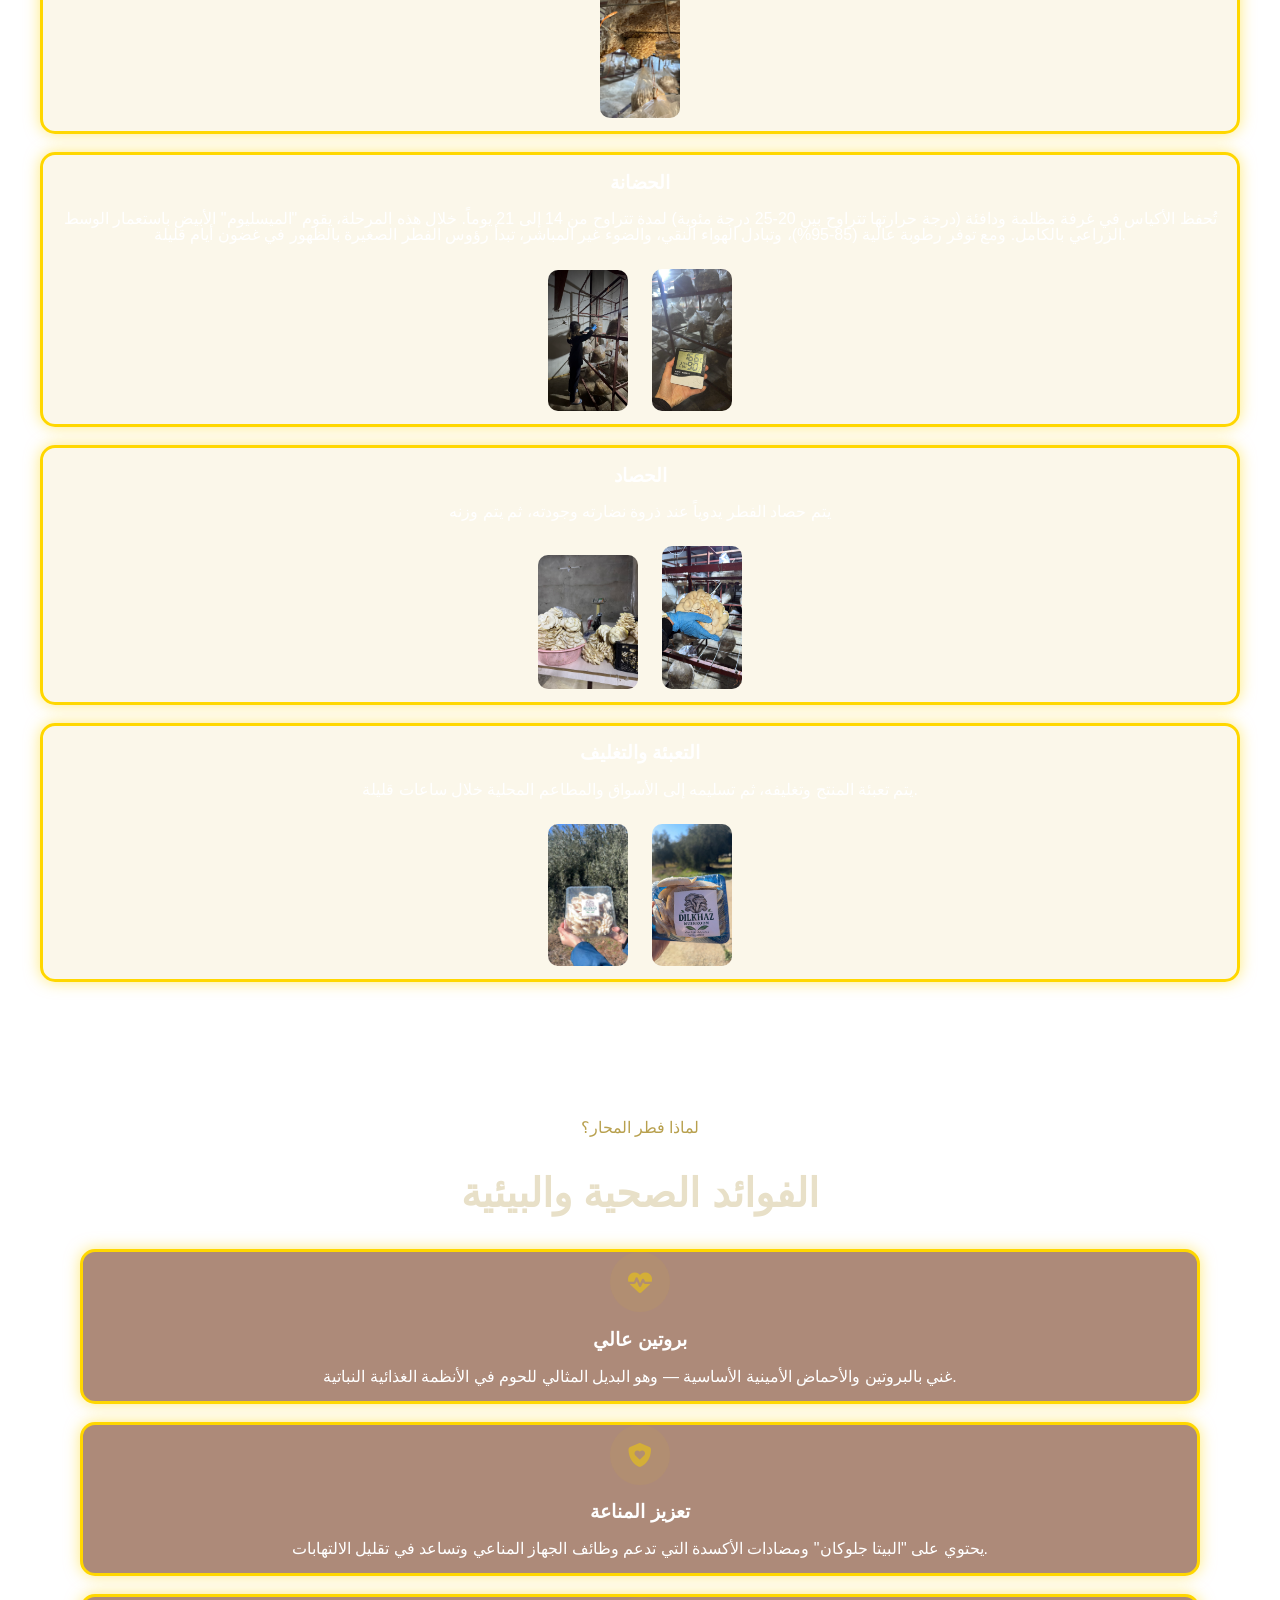
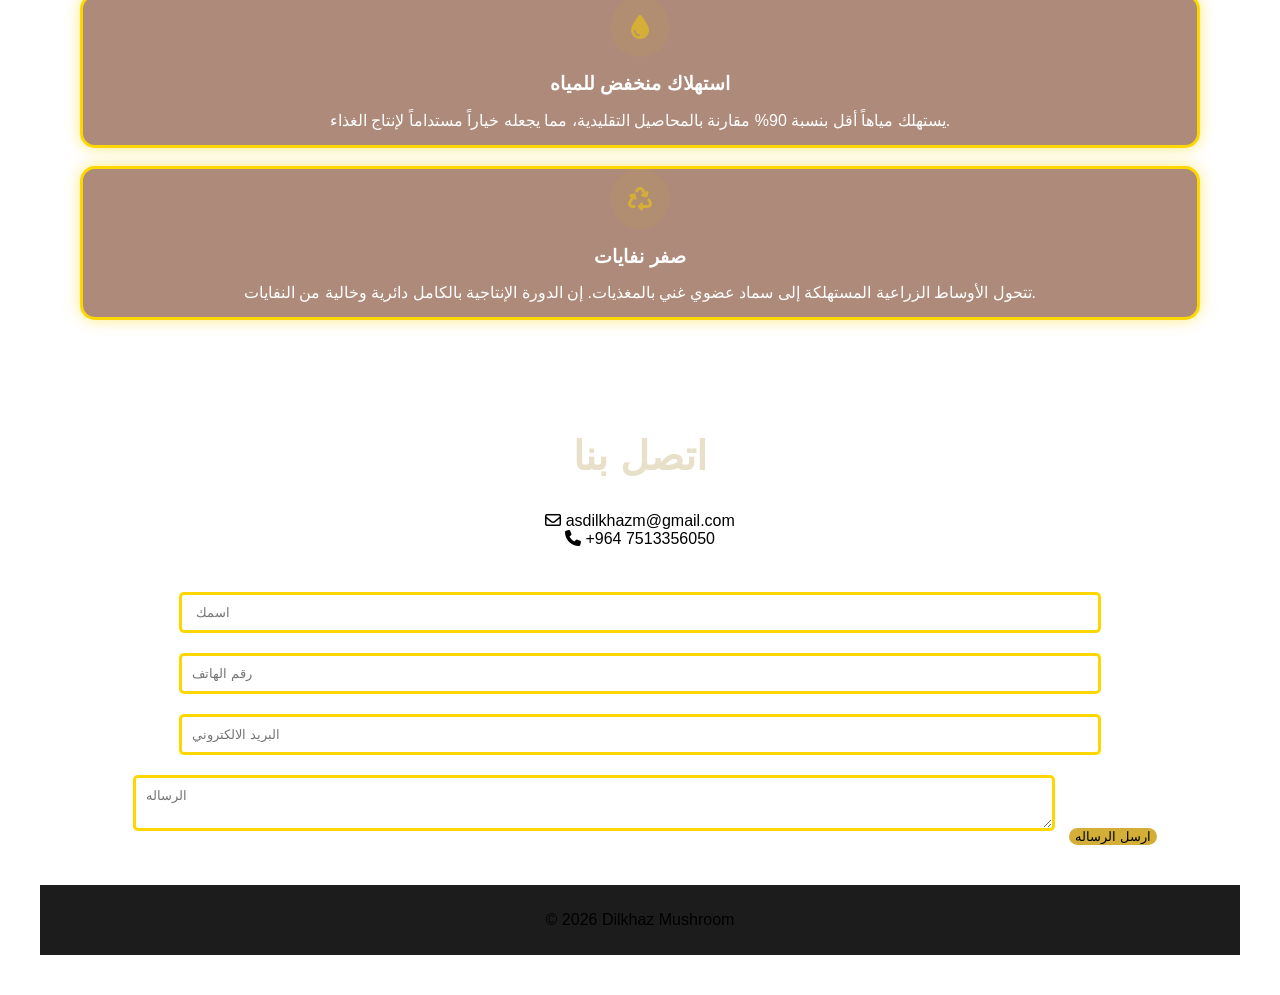
==== commit babfc58f: "Update ar.html" ====
--- a/ar.html
+++ b/ar.html
@@ -258,19 +258,23 @@
   </a>
 
 
-
-
-  
-
-
-  <form name="contact" method="POST" data-netlify="true">
-    
-        <input type="text" placeholder="اسمك" required>
-    <input type="tel" placeholder="رقم الهاتف" required>
-    <input type="email" placeholder="البريد الإلكتروني" required>
-    <textarea placeholder="الرسالة"></textarea>
-    <button type="submit">إرسال الرسالة</button>
-  </form>
+<form name="contact" method="POST" data-netlify="true">
+  <input type="text" name="name" placeholder=" اسمك" required />
+
+  <input type="tel" name="name" placeholder="رقم الهاتف" required />
+
+  
+  <input type="email" name="email" placeholder="البريد الالكتروني" required />
+  
+  <textarea name="message" placeholder="الرساله" required></textarea>
+  
+  <button type="submit">ارسل الرساله</button>
+</form>
+
+  
+
+
+
 
   
 </section>
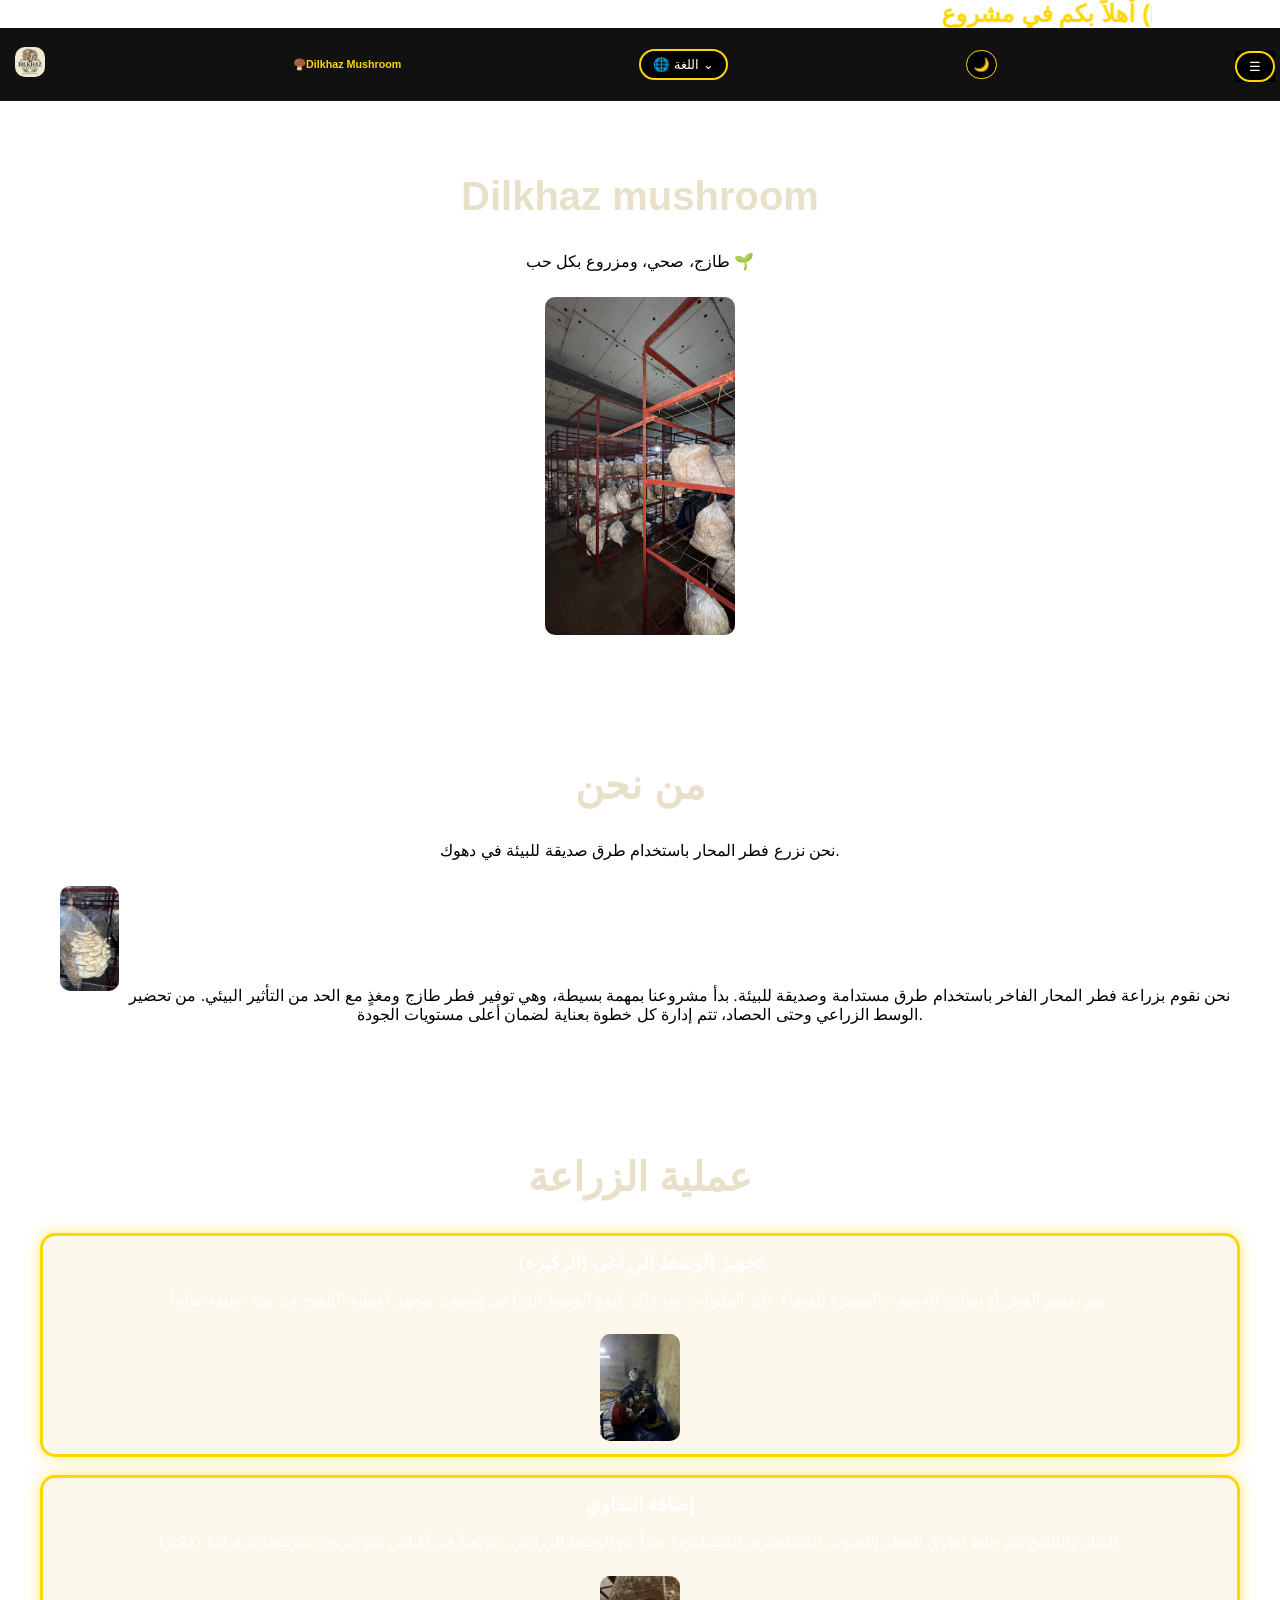
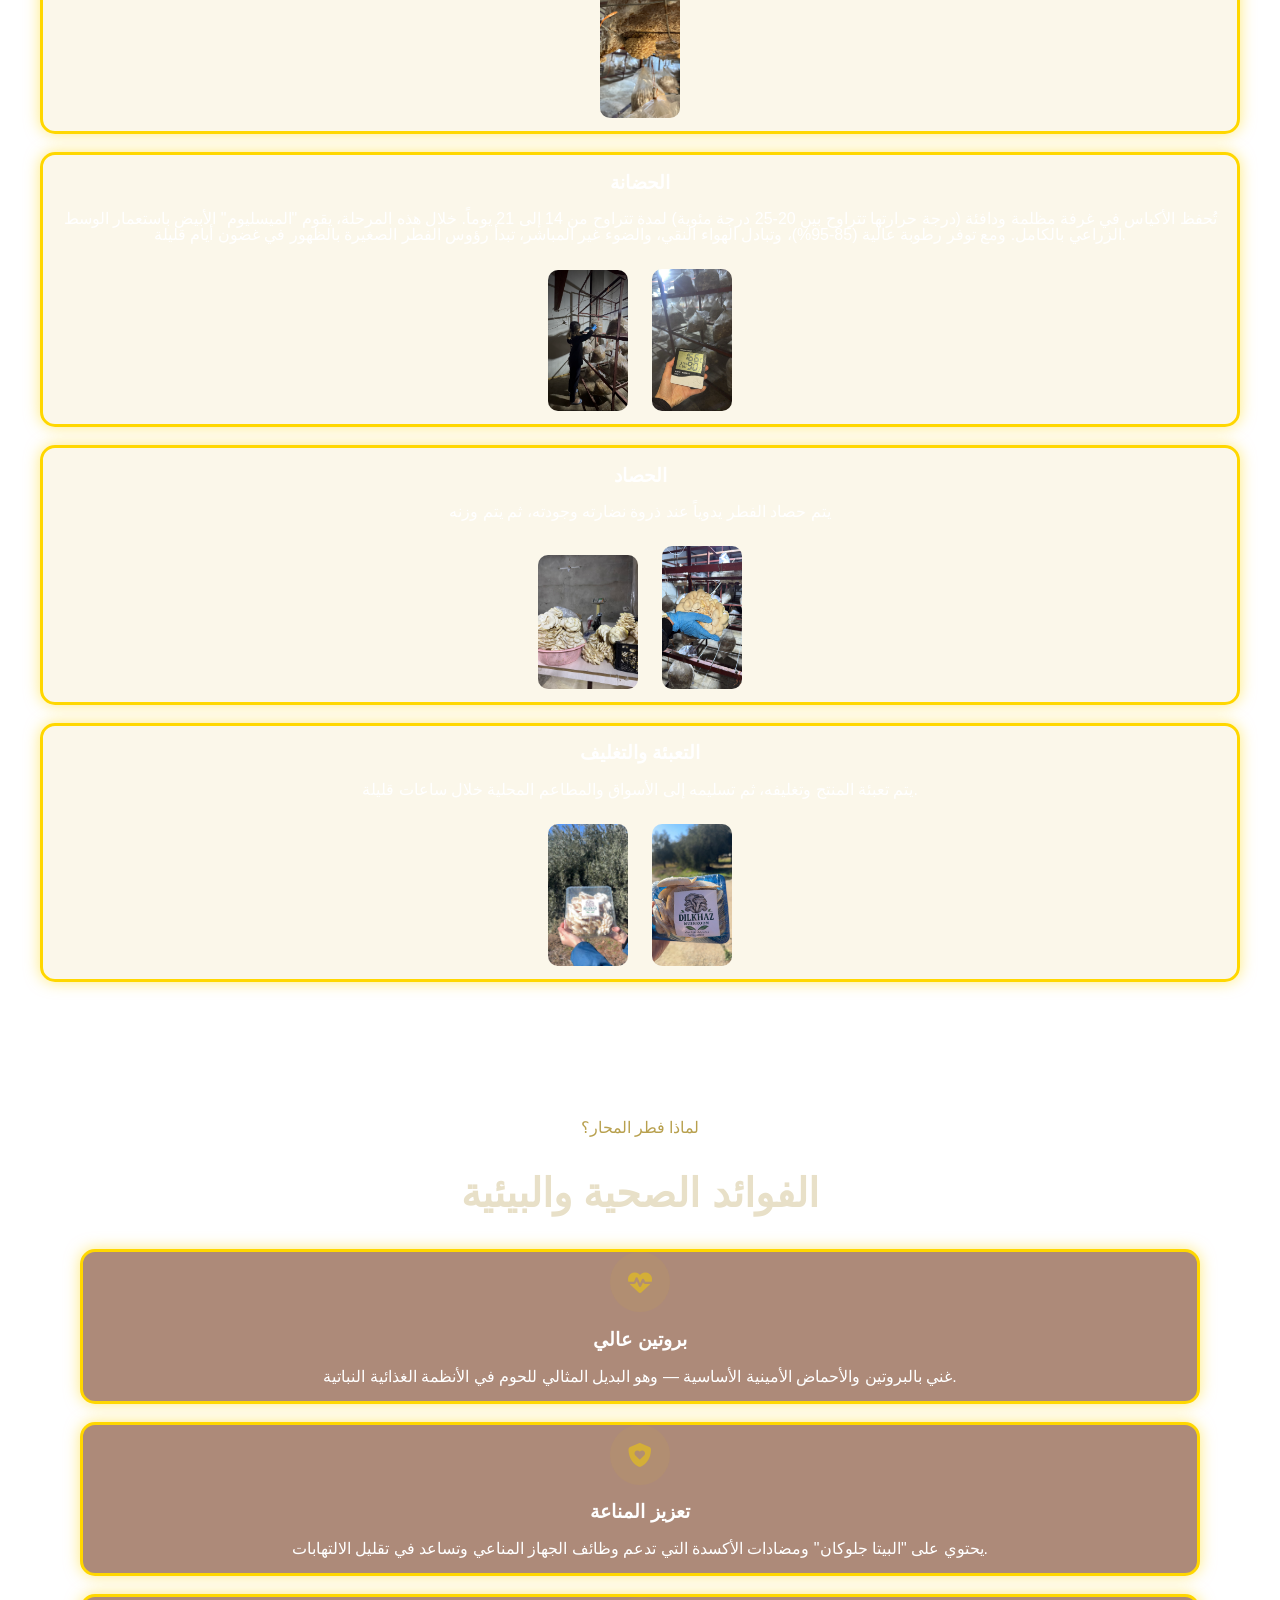
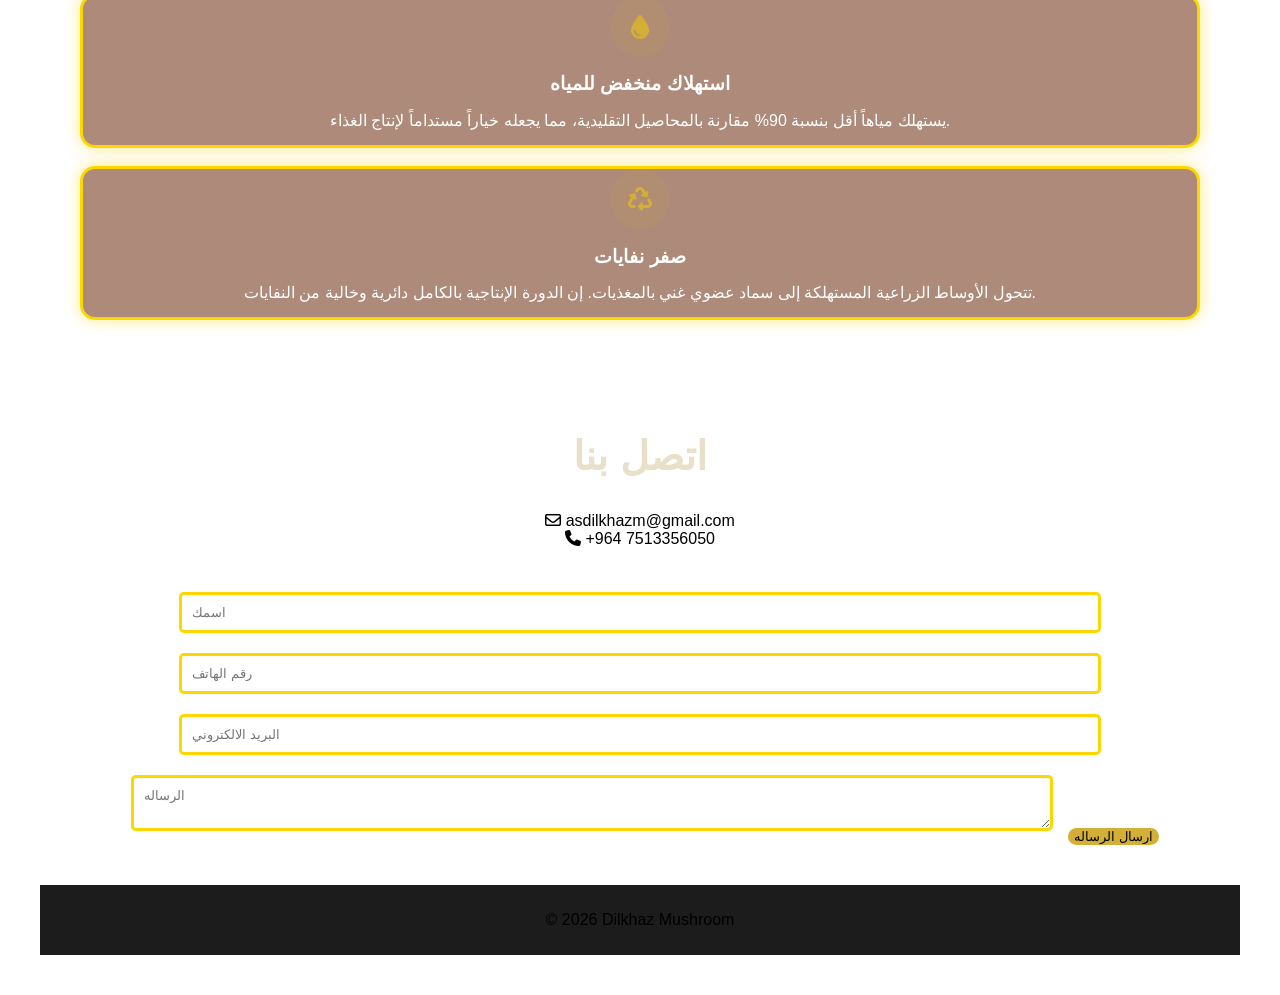
==== commit 96f75961: "Update ar.html" ====
--- a/ar.html
+++ b/ar.html
@@ -259,18 +259,16 @@
 
 
 <form name="contact" method="POST" data-netlify="true">
-  <input type="text" name="name" placeholder=" اسمك" required />
-
-  <input type="tel" name="name" placeholder="رقم الهاتف" required />
-
+  <input type="text" name="name" placeholder="اسمك" required />
+
+  <input type="tel" name="phone" placeholder="رقم الهاتف" required />
   
   <input type="email" name="email" placeholder="البريد الالكتروني" required />
   
   <textarea name="message" placeholder="الرساله" required></textarea>
   
-  <button type="submit">ارسل الرساله</button>
+  <button type="submit">ارسال الرساله</button>
 </form>
-
   
 
 
